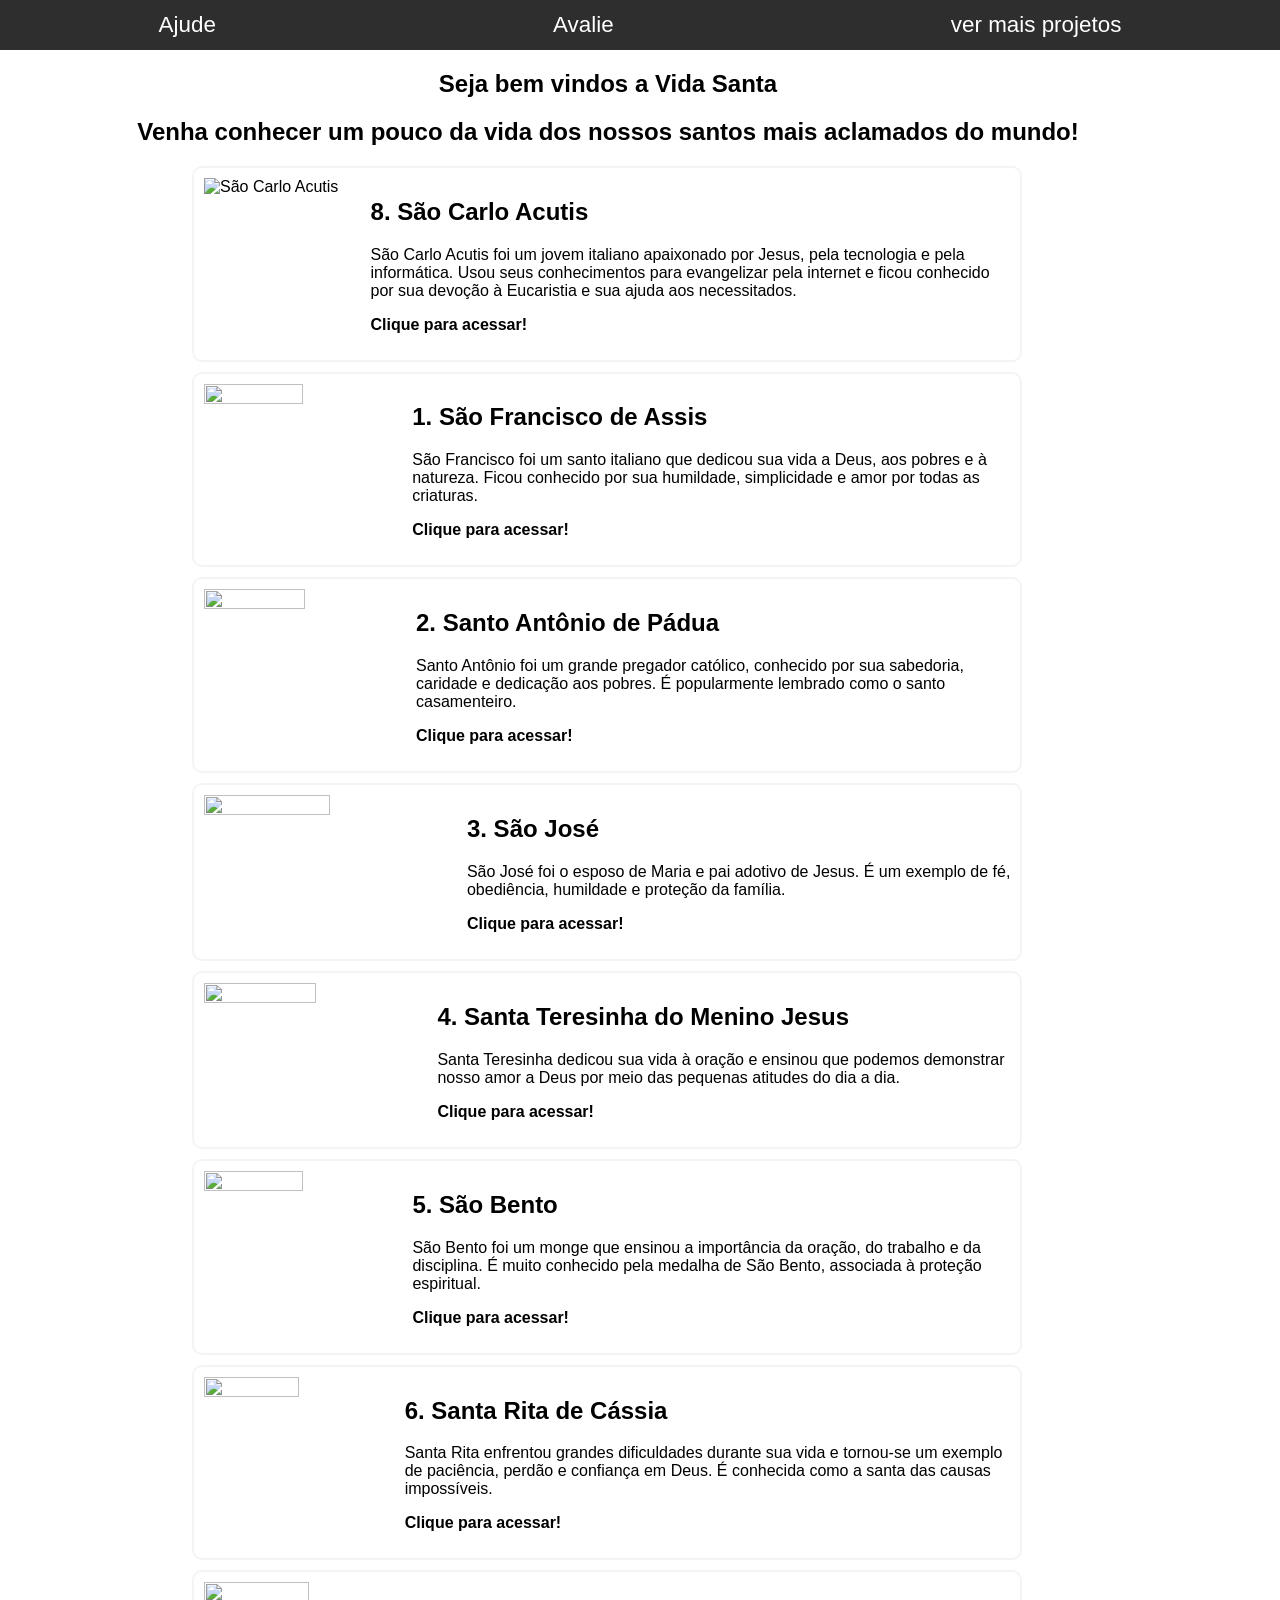
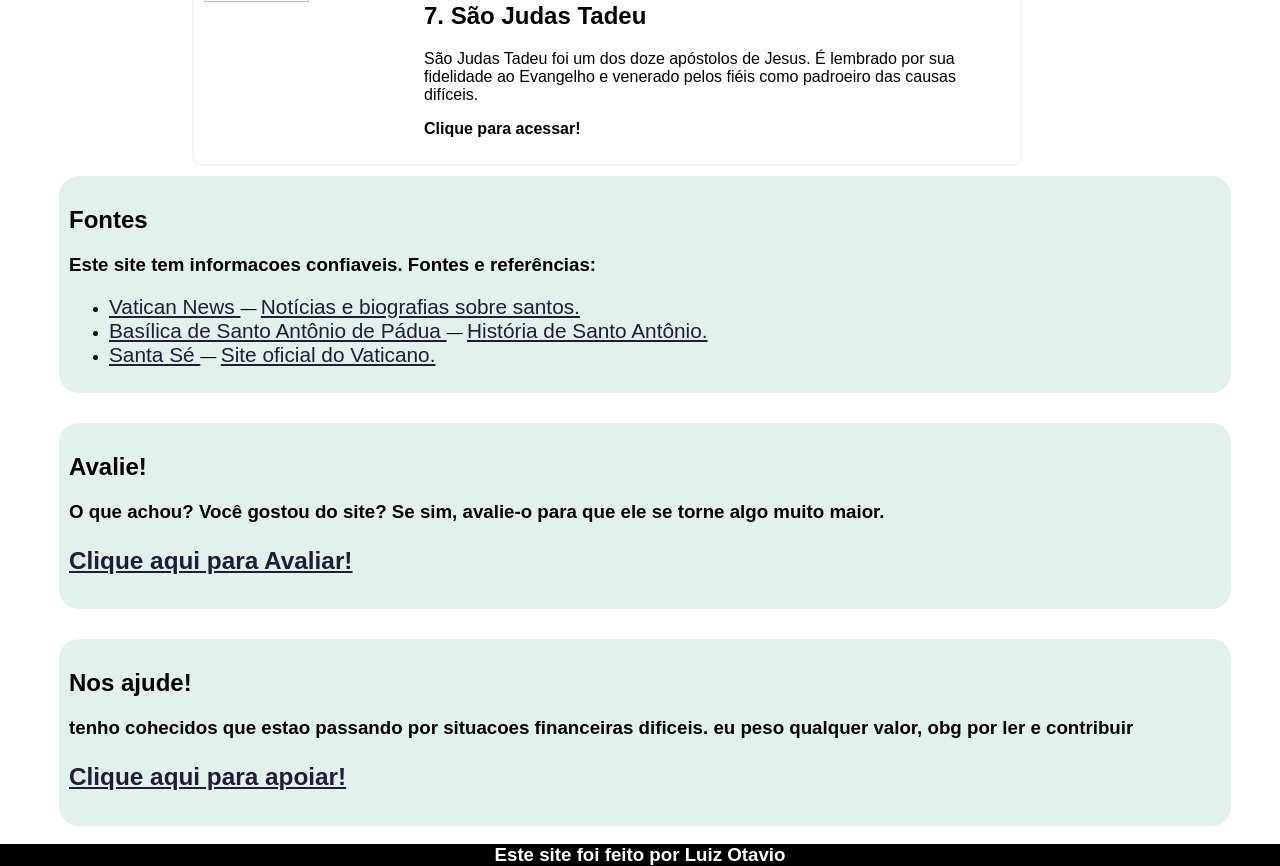
==== index.html @ 4dc81d45 "Criacao" ====
<!DOCTYPE html>
<html lang="pt-br">
<head>
    <meta charset="UTF-8">
    <meta name="viewport" content="width=device-width, initial-scale=1.0">
    <link rel="shortcut icon" href="midia/favicon.ico" type="image/x-icon">
    <link rel="stylesheet" href="style.css">
    <title>Vida Santa</title>
</head>
<body>
    <header>
        <nav>
            <a href="apoie.html">Ajude</a>
            <a href="https://forms.gle/Paz9HSxHkMMpAM5M9" target="_blank">Avalie</a>
            <a href="https://github.com/luiz883la" target="_blank">ver mais projetos</a>
        </nav>
        <article>
            <h1>
                Seja bem vindos a Vida Santa
            </h1>
            <h2>
                Venha conhecer um pouco da vida dos nossos santos mais aclamados do mundo!
            </h2>
        </article>
    </header>
    <main>
        <a href="sao-carlo-acutis.html">
            <section class="santo">
                <img src="https://images.openai.com/static-rsc-4/scy_T-SKPxFmeCsLA2rMiXhYZsAPah86qcq7netn5vrsawVlUkociM1l1iJb_Hejvpo3w2FF6BEfA9AEIg7EM6AIunXUE73GRrQvKgzjlXdm0pn4obIanGrDg_fo1jlENIdVjgm195IGiHYuf3GAJc2KdE6zaCy8J6vOiHLHXDmw0LAQ6kgrb5lmC8ZrI8l8?purpose=fullsize"
                    class="foto"
                    alt="São Carlo Acutis">

                <article>
                    <h2>8. São Carlo Acutis</h2>
                    <p>São Carlo Acutis foi um jovem italiano apaixonado por Jesus, pela tecnologia e pela informática. Usou seus conhecimentos para evangelizar pela internet e ficou conhecido por sua devoção à Eucaristia e sua ajuda aos necessitados.</p>
                    <p><strong>Clique para acessar!</strong></p>
                </article>
            </section>
        </a>
        <a href="sao-francisco.html">
            <section class="santo">
                <img src="https://images.openai.com/static-rsc-4/P219LtNlCibyA65aVCLnVWVAfPXu_POlrS8NXfBwk3z4orqP9x8CxnIWLyVIx0JZ-rsrJhHH8BDsBmvEV1FqC266tfS-7V6uj3BnPvwdjtq0lwva7EHBulgejiSeDd2XizD7BP8sISN_-vOxF6ZdXr9YfSS9e5RP88mIWWWJG8w?purpose=inline" class="foto" alt="">
                <article>
                    <h2>1. São Francisco de Assis</h2>
                    <p>São Francisco foi um santo italiano que dedicou sua vida a Deus, aos pobres e à natureza. Ficou conhecido por sua humildade, simplicidade e amor por todas as criaturas.</p>
                    <p><strong>Clique para acessar!</strong></p>
                </article>
            </section>
        </a>
        <a href="santo-antonio.html">
            <section class="santo">
                <img src="https://images.openai.com/static-rsc-4/DavQul2bln6FRjgnL2yYahYU39L5tGeiMZoTBY3dROvkyP3lwtyBvbe3lyKvaZvn7uepYAgCdxI0ToXR5a-GPc8f6vc6U-j81ijjywTIN--njHAkjW2dGo3BC_ZBQMOD4r_kGy4EuUIVzWE65PjfL7PPknpMAHTc6WRN7XuXK5ohk8SG0m7UkstgkGHyDqon?purpose=fullsize" class="foto" alt="">
                <article>
                    <h2>2. Santo Antônio de Pádua</h2>
                    <p>Santo Antônio foi um grande pregador católico, conhecido por sua sabedoria, caridade e dedicação aos pobres. É popularmente lembrado como o santo casamenteiro.</p>
                    <p><strong>Clique para acessar!</strong></p>
                </article>
            </section>
        </a>
        <a href="sao-jose.html">
            <section class="santo">
                <img src="https://images.openai.com/static-rsc-4/ylzJG-stlpYFPtxDM9rNixpozdSOWvjG7HKbGA6SV437DwTOWPcVGUZEoCHuSaA-oNIDF4EKltw9V1ZJlrD9a_yG6NHZPb5YOBzQFRSkv7Sg86PAvPKAGusDAfluEyZGuYzgZDZHgD6-2r2TDl1UfSuvDfQ_Wsf59Pj67btHhdgwRT1Y_wPEsS16vhO5E6eW?purpose=fullsize" class="foto" alt="">
                <article>
                    <h2>3. São José</h2>
                    <p>São José foi o esposo de Maria e pai adotivo de Jesus. É um exemplo de fé, obediência, humildade e proteção da família.</p>
                    <p><strong>Clique para acessar!</strong></p>
                </article>
            </section>
        </a>
        <a href="Santa-Teresinha.html">
            <section class="santo">
                <img src="https://images.openai.com/static-rsc-4/PUkDbXSfX5P7tR1D7GFN_8wTsKQjp_YZelEMtQP0TaTWrHt2I6arhixQwGd_AiEhojTwS2steLNLDMlyBCMyB7OMcAd3EtoX2AXK9UkdZJ21HVzGKn8bwO3J5i_9I6CO6yS_mvu9A_9kpqa-W6pJ40st7PnXlS6lRQ6ieWQ7AoZmU-4DaosnNiK5LOnoXXvX?purpose=fullsize" class="foto" alt="">
                <article>
                    <h2>4. Santa Teresinha do Menino Jesus</h2>
                    <p>Santa Teresinha dedicou sua vida à oração e ensinou que podemos demonstrar nosso amor a Deus por meio das pequenas atitudes do dia a dia.</p>
                    <p><strong>Clique para acessar!</strong></p>
                </article>
            </section>
        </a>
        <a href="Sao-Bento.html">
            <section class="santo">
                <img src="https://images.openai.com/static-rsc-4/iUGRBfm6ciNq9C1EEF-NRiJCmg5GwrT23cqCwPRjO3YmtQA2tdNTYsj22EN9KE5INf6yDIVG3RSkFBNiHkElGtp4Bwy17vI7zd5lxgXQaEdVAZ_m2hbR2_60l5tNz8JplGR8mvkNI3RINeDmSrTPCBAhtWvMSRNKWUP_njmz3CUliJyx6WUWSFkDasVbDukM?purpose=fullsize" class="foto" alt="">
                <article>
                    <h2>5. São Bento</h2>
                    <p>São Bento foi um monge que ensinou a importância da oração, do trabalho e da disciplina. É muito conhecido pela medalha de São Bento, associada à proteção espiritual.</p>
                    <p><strong>Clique para acessar!</strong></p>
                </article>
            </section>
        </a>
        <a href="Santa-Rita.html">
            <section class="santo">
                <img src="https://images.openai.com/static-rsc-4/zmv6yqDitDyKQnM4l9ylMdTNGiLVX8Vt1vxzSzhJiMH2pUKYoLcr990fzPRhyroELqesAJLRkqelO_3fwxlDjcLUBRkMIp2aWK6pEXoE7uc2cCakUnI6LM6t7rLeVVFXb1QB1iwHT5pbR6Z_hm3gdkWAeSNZ-_wdFRjwgLJ_p220vVzJJWmNh_qNklY_czB6?purpose=fullsize" class="foto" alt="">
                <article>
                    <h2>6. Santa Rita de Cássia</h2>
                    <p>Santa Rita enfrentou grandes dificuldades durante sua vida e tornou-se um exemplo de paciência, perdão e confiança em Deus. É conhecida como a santa das causas impossíveis.</p>
                    <p><strong>Clique para acessar!</strong></p>
                </article>
            </section>
        </a>
        <a href="sao-judas.html">
            <section class="santo">
                <img src="https://images.openai.com/static-rsc-4/yHFwztuxvqtvgaCyEuE3oEVjYMjH3ZsVn95YpLy6h5UHlCoGY7ufPKY8Z5qUsaanQeWTU4xGz4biszK03ayMUrdRYdIjPrW6LyyfhVAiDC95aGfPm7tJzd9vY1b6MpSMEKschZbQeBd60MOlQRl4XSDzNadCOViaD7LhwjCdAjVnPI895lv0RVv1RUIuO4Tg?purpose=fullsize" class="foto" alt="">
                <article>
                    <h2>7. São Judas Tadeu</h2>
                    <p>São Judas Tadeu foi um dos doze apóstolos de Jesus. É lembrado por sua fidelidade ao Evangelho e venerado pelos fiéis como padroeiro das causas difíceis.</p>
                    <p><strong>Clique para acessar!</strong></p>
                </article>
            </section>
        </a>
    </main>
    <footer>
            <div class="card">
                <h2>Fontes</h2>
                <h3>Este site tem informacoes confiaveis. Fontes e referências:</h3>
                <ul>
                    <li>
                        <a href="https://www.vaticannews.va/pt.html?utm_source=chatgpt.com" target="_blank">
                            Vatican News
                        </a> —
                        <a href="https://www.vaticannews.va/pt.html?utm_source=chatgpt.com" target="_blank">
                            Notícias e biografias sobre santos.
                        </a>
                    </li>
                    <li>
                        <a href="https://basilicasantoantonio.com.br/a-basilica/historia-de-santo-antonio/?utm_source=chatgpt.com" target="_blank">
                            Basílica de Santo Antônio de Pádua
                        </a> —
                        <a href="https://basilicasantoantonio.com.br/a-basilica/historia-de-santo-antonio/?utm_source=chatgpt.com" target="_blank">
                            História de Santo Antônio.
                        </a>
                    </li>
                    <li>
                        <a href="https://www.vatican.va/?utm_source=chatgpt.com" target="_blank">
                            Santa Sé
                        </a> —
                        <a href="https://www.vatican.va/?utm_source=chatgpt.com" target="_blank">
                            Site oficial do Vaticano.
                        </a>
                    </li>
                </ul>
            </div>
            <div class="card">
                <h2>Avalie!</h2>
                <h3>O que achou? Você gostou do site? Se sim, avalie-o para que ele se torne algo muito maior.</h3>
                <a href="https://forms.gle/Paz9HSxHkMMpAM5M9" target="_blank">
                    <h3>Clique aqui para Avaliar!</h3>
                </a>
            </div>
            <div class="card">
                <h2>
                    Nos ajude!
                </h2>
                <h3>
                    tenho cohecidos que estao passando por situacoes financeiras dificeis. eu peso qualquer valor, obg por ler e contribuir
                </h3>
                <a href="apoie.html">
                    <h3>Clique aqui para apoiar!</h3>
                </a>
            </div>
        </footer>
        <h3 class="foter">Este site foi feito por Luiz Otavio</h3>
</body>
</html>
---- style.css ----
*{
    font-family: Arial, Helvetica, sans-serif;
}
html,body{
    margin: 0;
    padding: 0;
}
header{
    text-align: center;
}
header article{
    width: 95%;
}
nav{
    display: flex;
    gap:20px;
    background-color: rgb(46, 46, 46);
    height: 50px;
}
nav a{
    cursor: pointer;
    margin: auto;
    font-size: 1.4em;
    color: white;
}
nav a:hover{
    text-decoration: underline;
}
main{
    margin: auto;
    display: flex;
    flex-direction: column;
    align-items: center;
    width: 70vw;
}
.foto{
    width: 50%;
    height: 30%;
}
.santo{
    cursor: pointer;
    margin-bottom: 10px;
    display: flex;
    gap: 10px;
    width: 90%;
    border: solid 2px rgb(245, 244, 244);
    border-radius: 10px;
    padding: 10px;
    color: black;
}
.santo:hover{
    background-color: rgba(0, 0, 0, 0.055);
}
footer{
    padding-left: 10px;
    display: flex;
    gap: 30px;
    flex-direction: column;
    align-items: center;
}
.foter{
    background-color: black;
    color: white;
    text-align: center;
    margin-bottom: 0;
}
a{
    text-decoration: none;
}
footer a{
    text-decoration: underline;
    color: rgb(33, 28, 56);
    font-size: 1.3em;
}
.card{
    padding: 10px;
    width: 90vw;
    border-radius: 20px;
    background-color: rgba(198, 228, 218, 0.521);
}
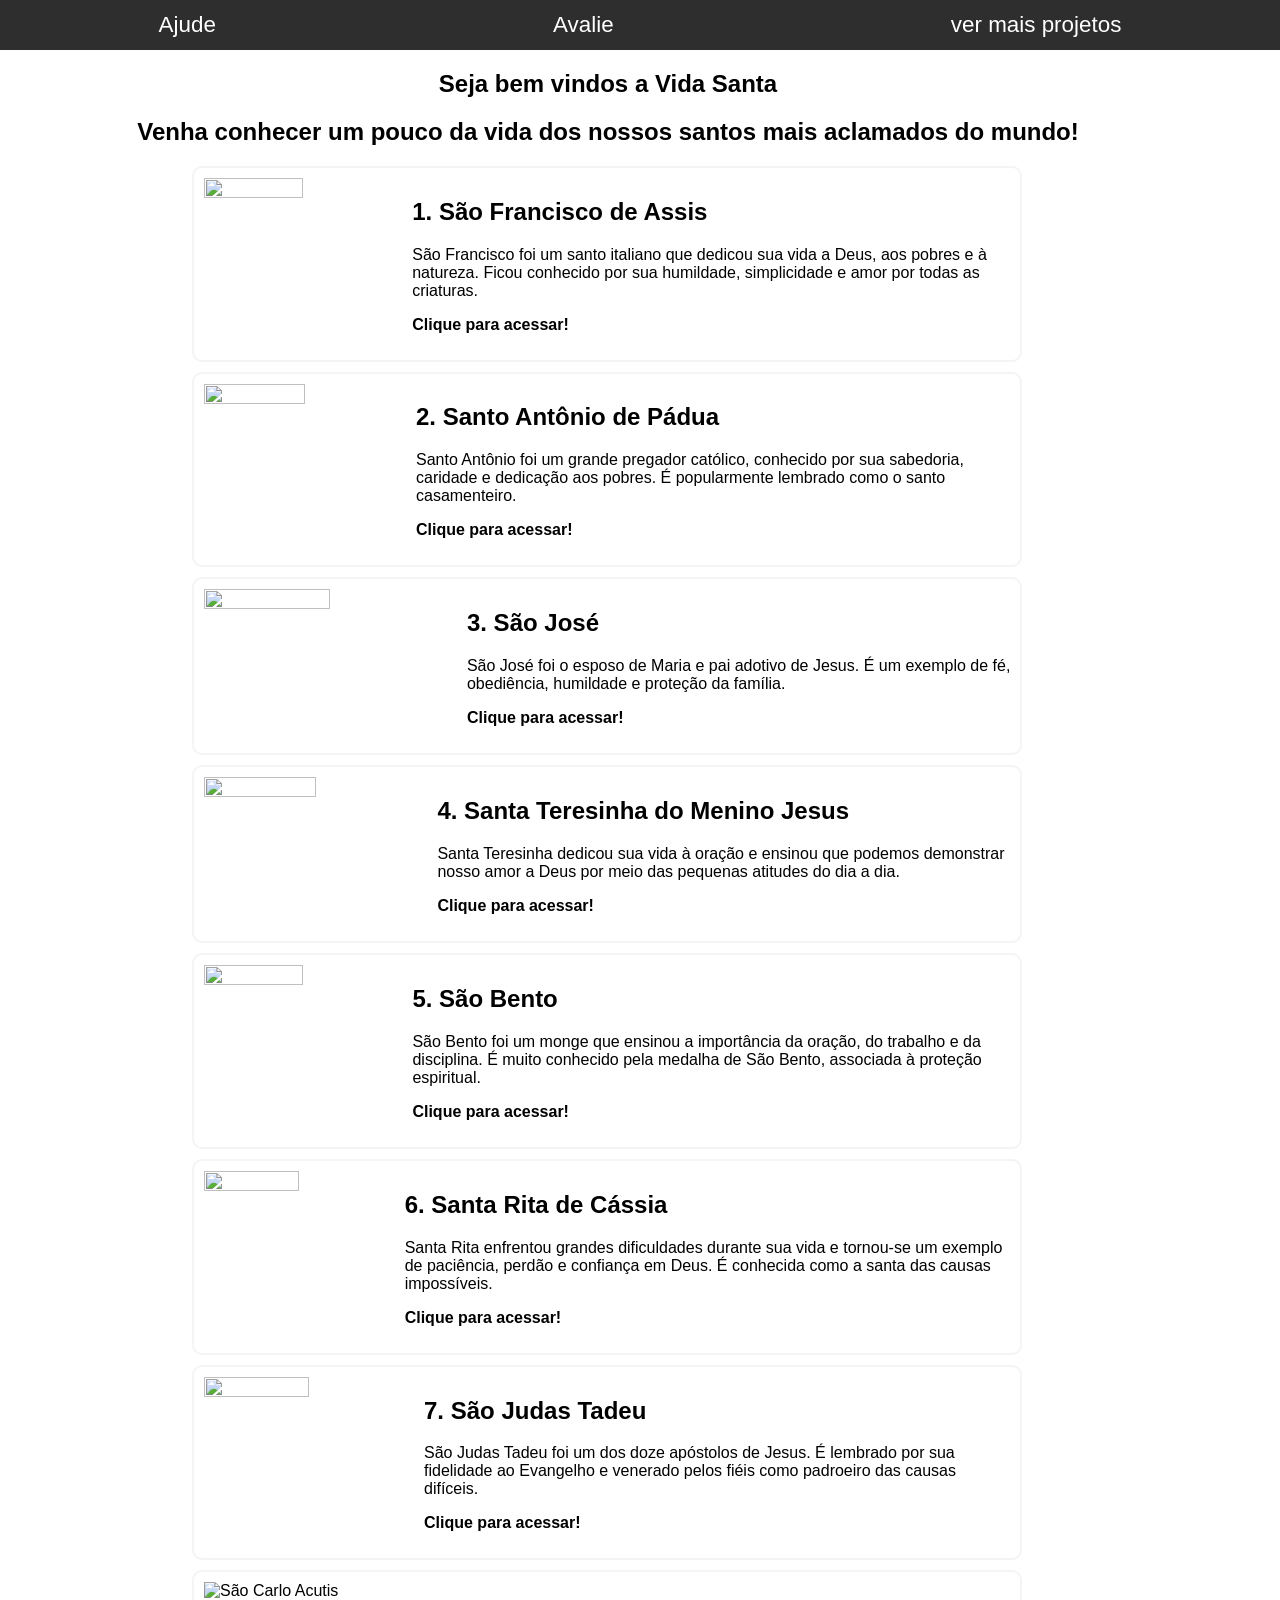
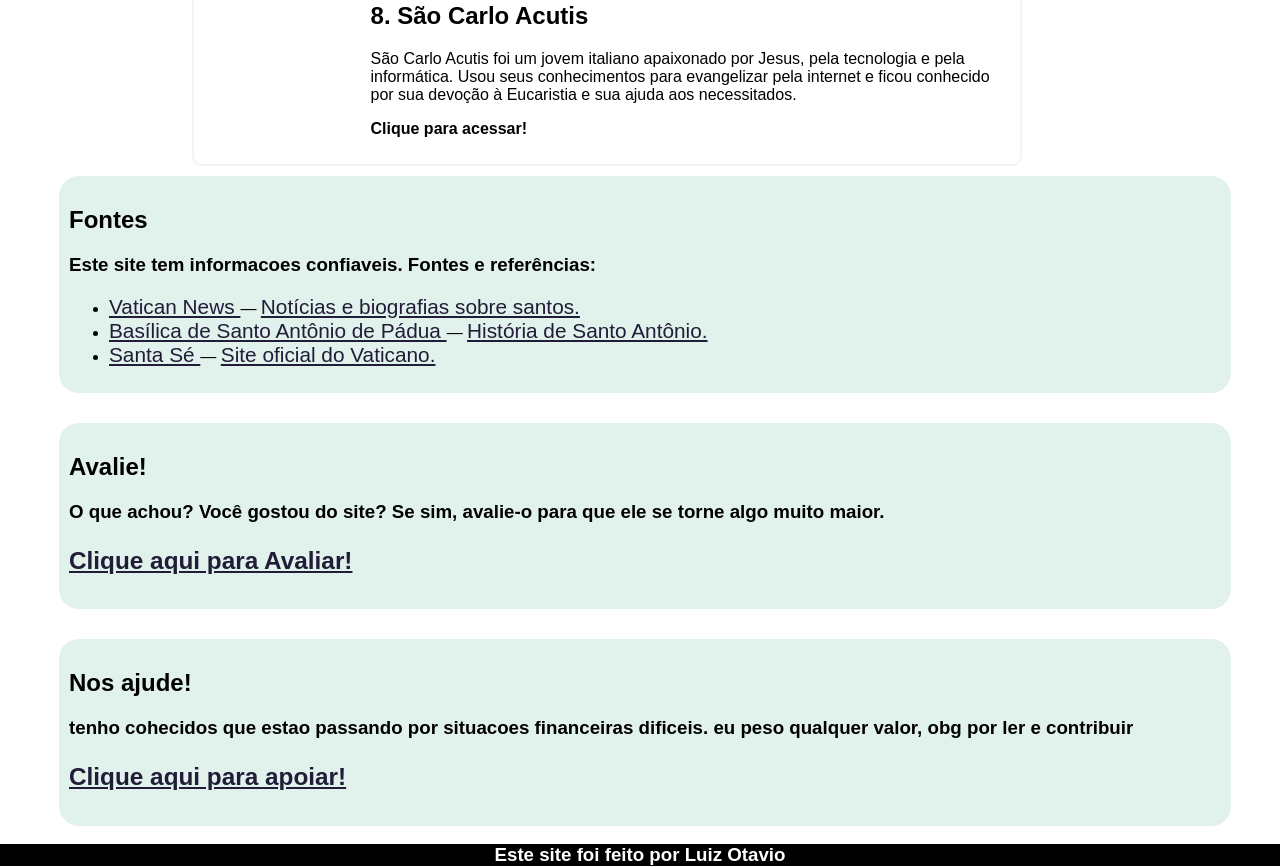
==== commit d7b05863: "otimizando estilo" ====
--- a/index.html
+++ b/index.html
@@ -24,19 +24,6 @@
         </article>
     </header>
     <main>
-        <a href="sao-carlo-acutis.html">
-            <section class="santo">
-                <img src="https://images.openai.com/static-rsc-4/scy_T-SKPxFmeCsLA2rMiXhYZsAPah86qcq7netn5vrsawVlUkociM1l1iJb_Hejvpo3w2FF6BEfA9AEIg7EM6AIunXUE73GRrQvKgzjlXdm0pn4obIanGrDg_fo1jlENIdVjgm195IGiHYuf3GAJc2KdE6zaCy8J6vOiHLHXDmw0LAQ6kgrb5lmC8ZrI8l8?purpose=fullsize"
-                    class="foto"
-                    alt="São Carlo Acutis">
-
-                <article>
-                    <h2>8. São Carlo Acutis</h2>
-                    <p>São Carlo Acutis foi um jovem italiano apaixonado por Jesus, pela tecnologia e pela informática. Usou seus conhecimentos para evangelizar pela internet e ficou conhecido por sua devoção à Eucaristia e sua ajuda aos necessitados.</p>
-                    <p><strong>Clique para acessar!</strong></p>
-                </article>
-            </section>
-        </a>
         <a href="sao-francisco.html">
             <section class="santo">
                 <img src="https://images.openai.com/static-rsc-4/P219LtNlCibyA65aVCLnVWVAfPXu_POlrS8NXfBwk3z4orqP9x8CxnIWLyVIx0JZ-rsrJhHH8BDsBmvEV1FqC266tfS-7V6uj3BnPvwdjtq0lwva7EHBulgejiSeDd2XizD7BP8sISN_-vOxF6ZdXr9YfSS9e5RP88mIWWWJG8w?purpose=inline" class="foto" alt="">
@@ -107,6 +94,19 @@
                 </article>
             </section>
         </a>
+        <a href="sao-carlo-acutis.html">
+            <section class="santo">
+                <img src="https://images.openai.com/static-rsc-4/scy_T-SKPxFmeCsLA2rMiXhYZsAPah86qcq7netn5vrsawVlUkociM1l1iJb_Hejvpo3w2FF6BEfA9AEIg7EM6AIunXUE73GRrQvKgzjlXdm0pn4obIanGrDg_fo1jlENIdVjgm195IGiHYuf3GAJc2KdE6zaCy8J6vOiHLHXDmw0LAQ6kgrb5lmC8ZrI8l8?purpose=fullsize"
+                    class="foto"
+                    alt="São Carlo Acutis">
+
+                <article>
+                    <h2>8. São Carlo Acutis</h2>
+                    <p>São Carlo Acutis foi um jovem italiano apaixonado por Jesus, pela tecnologia e pela informática. Usou seus conhecimentos para evangelizar pela internet e ficou conhecido por sua devoção à Eucaristia e sua ajuda aos necessitados.</p>
+                    <p><strong>Clique para acessar!</strong></p>
+                </article>
+            </section>
+        </a>
     </main>
     <footer>
             <div class="card">
--- a/style.css
+++ b/style.css
@@ -78,3 +78,12 @@
     border-radius: 20px;
     background-color: rgba(198, 228, 218, 0.521);
 }
+@media (max-width: 768px) {
+    .santo img{
+        width: 100%;
+        height: auto;
+    }
+    .santo{
+        flex-direction: column;
+    }
+}
